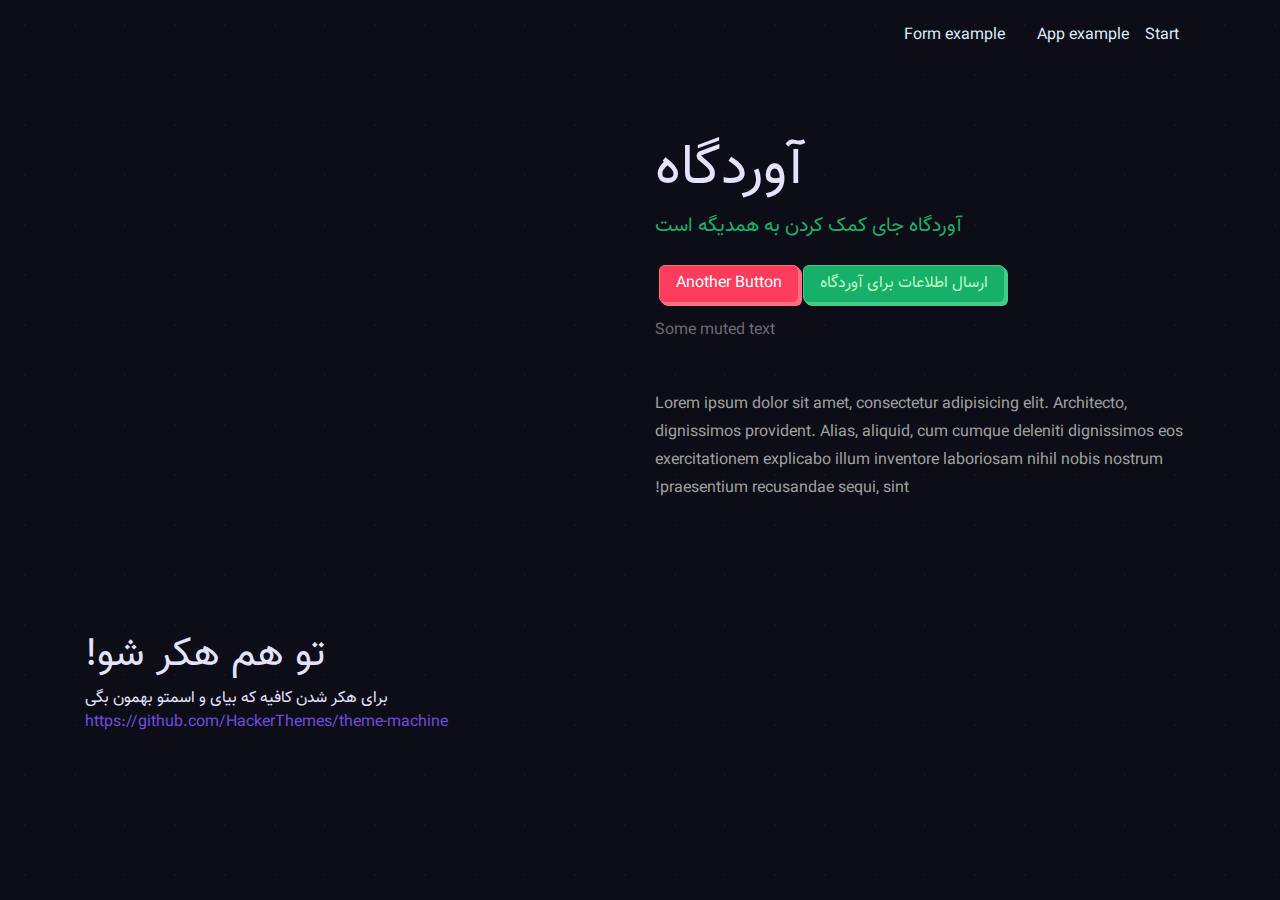
==== index.html @ 7432bdf5 "Init." ====
<!DOCTYPE html>
<html lang="en">
  <head>
    <!-- Required meta tags -->
    <meta charset="utf-8">
    <meta name="viewport" content="width=device-width, initial-scale=1, shrink-to-fit=no">
    <title>Neon Glow - Bootstrap Theme</title>

    <link rel="stylesheet" href="https://use.fontawesome.com/releases/v5.6.3/css/all.css" integrity="sha384-UHRtZLI+pbxtHCWp1t77Bi1L4ZtiqrqD80Kn4Z8NTSRyMA2Fd33n5dQ8lWUE00s/" crossorigin="anonymous">
    
    <link rel="stylesheet" href="css/bootstrap4-neon-glow.css">
    
    
    <!-- <link href="https://fonts.googleapis.com/css?family=Roboto" rel="stylesheet">
    <link rel='stylesheet' href='//cdn.jsdelivr.net/font-hack/2.020/css/hack.min.css'> -->
    
  </head>
  <body>

  <div class="navbar-dark text-white">
    <div class="container">
      <nav class="navbar px-0 navbar-expand-lg navbar-dark">
        <button class="navbar-toggler" type="button" data-toggle="collapse" data-target="#navbarNavAltMarkup" aria-controls="navbarNavAltMarkup" aria-expanded="false" aria-label="Toggle navigation">
          <span class="navbar-toggler-icon"></span>
        </button>
        <div class="collapse navbar-collapse" id="navbarNavAltMarkup">
          <div class="navbar-nav">
            <a href="?p=home" class="pl-md-0 p-3 text-light">Start</a>
            <a href="?p=app" class="p-3 text-decoration-none text-light">App example</a>
            <a href="?p=form" class="p-3 text-decoration-none text-light">Form example</a>
          </div>
        </div>
      </nav>

    </div>
  </div>
  
  <div id="main">

  </div>


  <!-- Optional JavaScript -->
  <!-- jQuery first, then Popper.js, then Bootstrap JS -->

  <script src="https://code.jquery.com/jquery-3.4.1.min.js"></script>
  <!-- <script src="https://code.jquery.com/jquery-3.3.1.slim.min.js" integrity="sha384-q8i/X+965DzO0rT7abK41JStQIAqVgRVzpbzo5smXKp4YfRvH+8abtTE1Pi6jizo" crossorigin="anonymous"></script> -->
  <script src="https://cdnjs.cloudflare.com/ajax/libs/popper.js/1.14.7/umd/popper.min.js" integrity="sha384-UO2eT0CpHqdSJQ6hJty5KVphtPhzWj9WO1clHTMGa3JDZwrnQq4sF86dIHNDz0W1" crossorigin="anonymous"></script>
  <script src="https://stackpath.bootstrapcdn.com/bootstrap/4.3.1/js/bootstrap.min.js" integrity="sha384-JjSmVgyd0p3pXB1rRibZUAYoIIy6OrQ6VrjIEaFf/nJGzIxFDsf4x0xIM+B07jRM" crossorigin="anonymous"></script>
  <script src="core/pages-engine.js" crossorigin="anonymous"></script>

  </body>
</html>
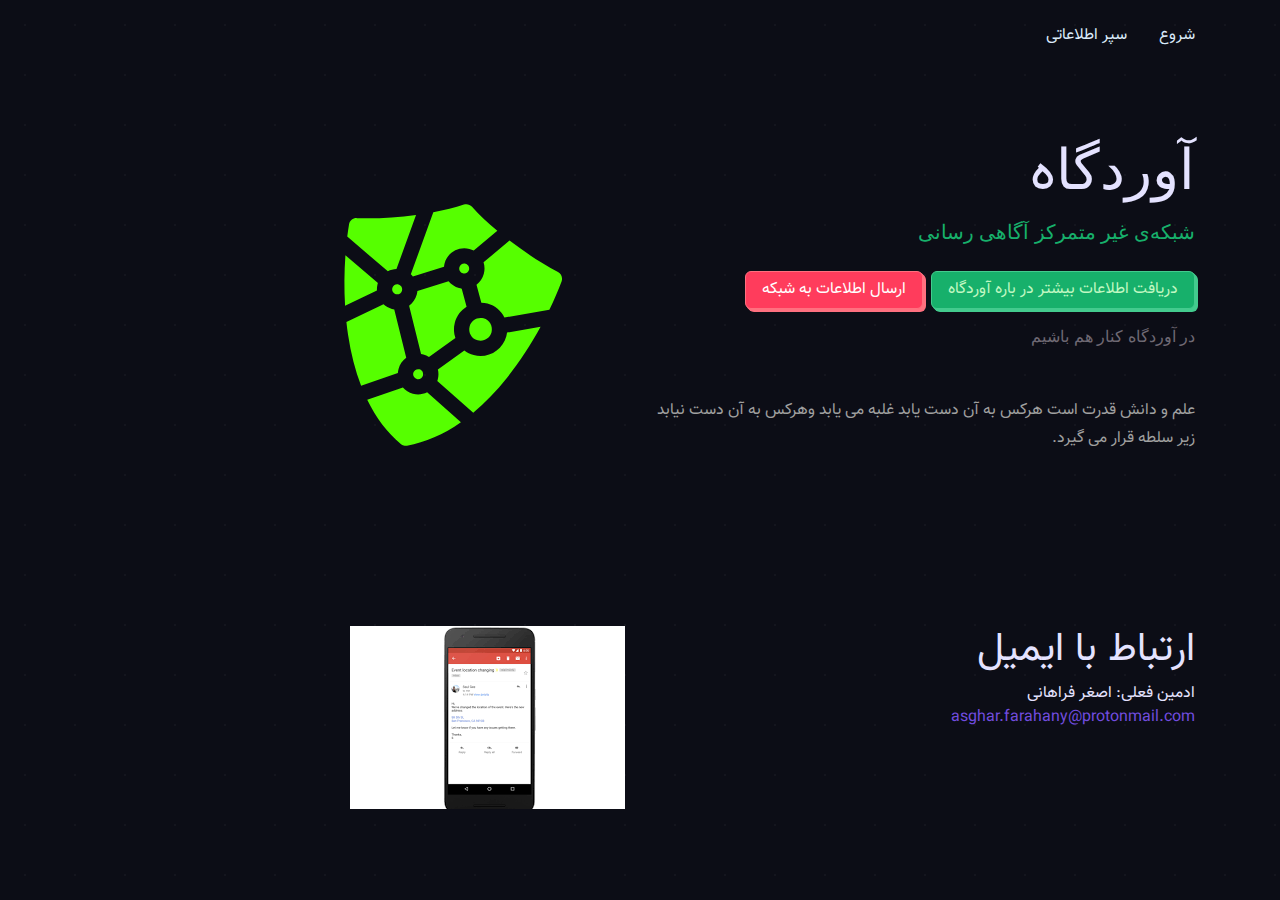
==== commit 539e3421: "Right to Left" ====
--- a/index.html
+++ b/index.html
@@ -4,12 +4,10 @@
     <!-- Required meta tags -->
     <meta charset="utf-8">
     <meta name="viewport" content="width=device-width, initial-scale=1, shrink-to-fit=no">
-    <title>Neon Glow - Bootstrap Theme</title>
+    <title>آوردگاه</title>
 
     <link rel="stylesheet" href="https://use.fontawesome.com/releases/v5.6.3/css/all.css" integrity="sha384-UHRtZLI+pbxtHCWp1t77Bi1L4ZtiqrqD80Kn4Z8NTSRyMA2Fd33n5dQ8lWUE00s/" crossorigin="anonymous">
-    
-    <link rel="stylesheet" href="css/bootstrap4-neon-glow.css">
-    
+    <link rel="stylesheet" href="css/bootstrap4-neon-glow.css">    
     
     <!-- <link href="https://fonts.googleapis.com/css?family=Roboto" rel="stylesheet">
     <link rel='stylesheet' href='//cdn.jsdelivr.net/font-hack/2.020/css/hack.min.css'> -->
@@ -25,9 +23,9 @@
         </button>
         <div class="collapse navbar-collapse" id="navbarNavAltMarkup">
           <div class="navbar-nav">
-            <a href="?p=home" class="pl-md-0 p-3 text-light">Start</a>
-            <a href="?p=app" class="p-3 text-decoration-none text-light">App example</a>
-            <a href="?p=form" class="p-3 text-decoration-none text-light">Form example</a>
+            <a href="?p=home" class="pl-md-0 p-3 text-light">شروع</a>
+            <a href="?p=app" class="p-3 text-decoration-none text-light">سپر اطلاعاتی</a>
+            <!-- <a href="?p=form" class="p-3 text-decoration-none text-light">Form</a> -->
           </div>
         </div>
       </nav>
